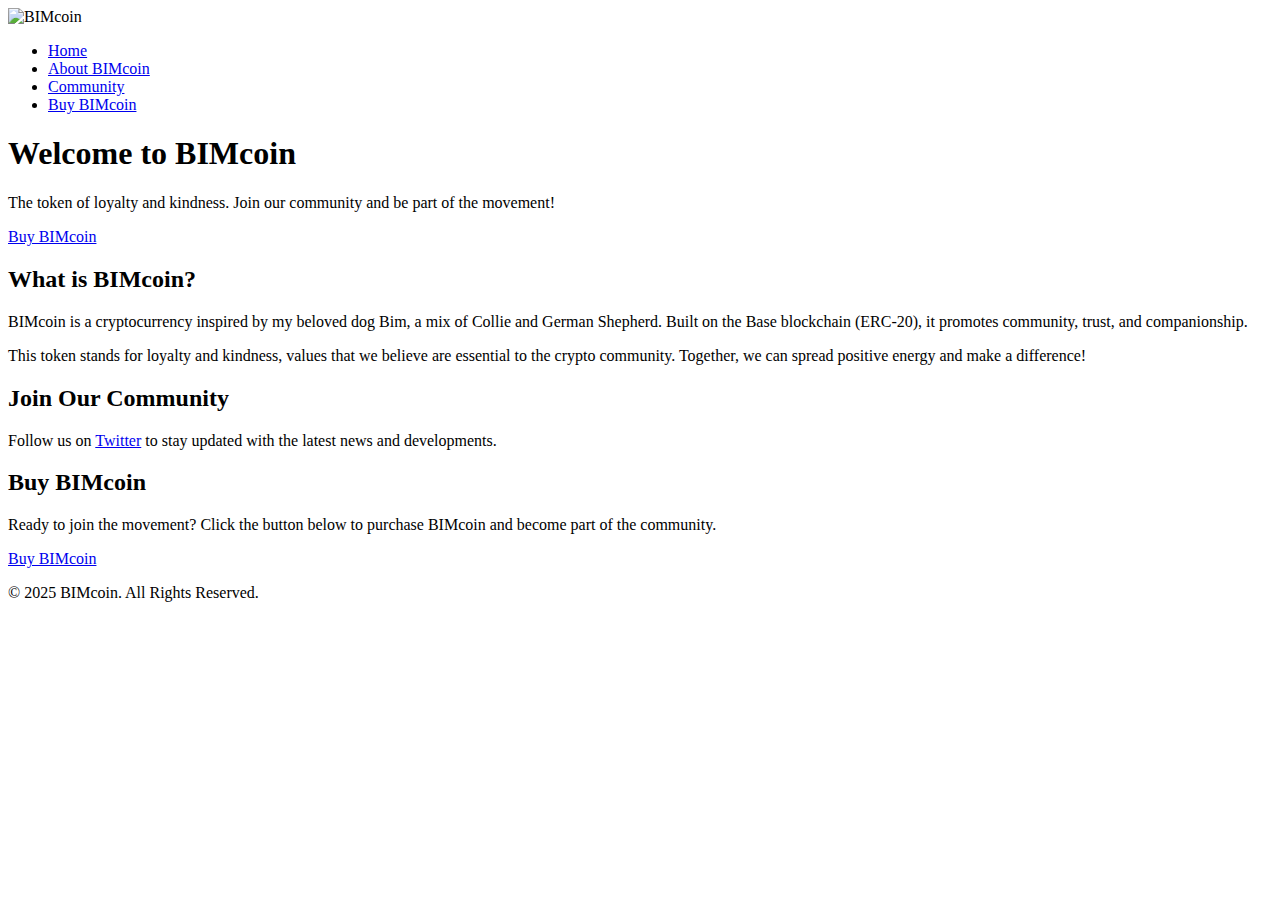
==== index.html @ e451e584 "Rename index.html.html to index.html" ====
<!DOCTYPE html>
<html lang="en">
<head>
    <meta charset="UTF-8">
    <meta name="viewport" content="width=device-width, initial-scale=1.0">
    <title>BIMcoin - Token of Loyalty and Kindness</title>
    <link rel="stylesheet" href="styles.css">
</head>
<body>
    <header>
        <div class="logo">
            <img src="assets/logo.png" alt="BIMcoin">
        </div>
        <nav>
            <ul>
                <li><a href="#home">Home</a></li>
                <li><a href="#about">About BIMcoin</a></li>
                <li><a href="#community">Community</a></li>
                <li><a href="#buy">Buy BIMcoin</a></li>
            </ul>
        </nav>
    </header>

    <section id="home">
        <div class="banner">
            <h1>Welcome to BIMcoin</h1>
            <p>The token of loyalty and kindness. Join our community and be part of the movement!</p>
            <a href="https://pump.fun/coin/6GBN8P4N48Ez7E3dTp3AVYwZdyeckNeuKPXmHFNpump" class="btn">Buy BIMcoin</a>
        </div>
    </section>

    <section id="about">
        <h2>What is BIMcoin?</h2>
        <p>BIMcoin is a cryptocurrency inspired by my beloved dog Bim, a mix of Collie and German Shepherd. Built on the Base blockchain (ERC-20), it promotes community, trust, and companionship.</p>
        <p>This token stands for loyalty and kindness, values that we believe are essential to the crypto community. Together, we can spread positive energy and make a difference!</p>
    </section>

    <section id="community">
        <h2>Join Our Community</h2>
        <p>Follow us on <a href="https://twitter.com/CryptoMaksymus" target="_blank">Twitter</a> to stay updated with the latest news and developments.</p>
    </section>

    <section id="buy">
        <h2>Buy BIMcoin</h2>
        <p>Ready to join the movement? Click the button below to purchase BIMcoin and become part of the community.</p>
        <a href="https://pump.fun/coin/6GBN8P4N48Ez7E3dTp3AVYwZdyeckNeuKPXmHFNpump" class="btn">Buy BIMcoin</a>
    </section>

    <footer>
        <p>&copy; 2025 BIMcoin. All Rights Reserved.</p>
    </footer>
</body>
</html>
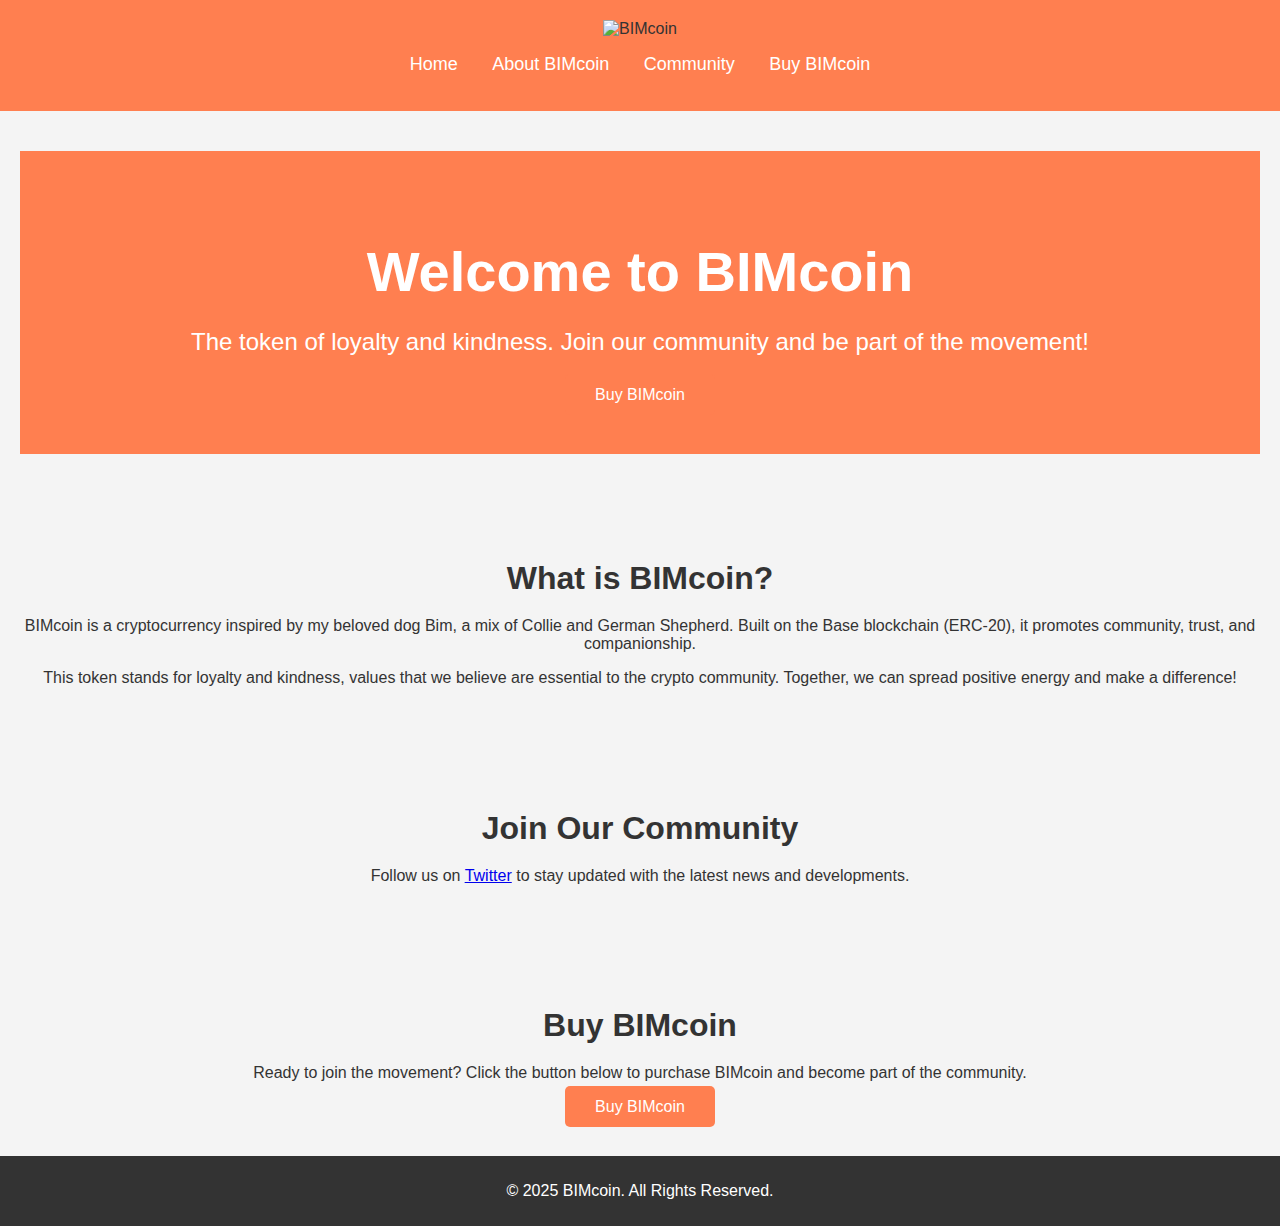
==== commit 587b2817: "Update index.html" ====
--- a/index.html
+++ b/index.html
@@ -7,6 +7,7 @@
     <link rel="stylesheet" href="styles.css">
 </head>
 <body>
+    <meta name="google-site-verification" content="wtKrwq_fL-SoIS1tKzpfZq6_0j_AomY8agKD9AqMa2U" />
     <header>
         <div class="logo">
             <img src="assets/logo.png" alt="BIMcoin">
--- a/styles.css
+++ b/styles.css
@@ -0,0 +1,85 @@
+/* General Styles */
+body {
+    font-family: Arial, sans-serif;
+    margin: 0;
+    padding: 0;
+    background-color: #f4f4f4;
+    color: #333;
+}
+
+header {
+    background-color: #ff7f50; /* Orange color to make it more vibrant */
+    padding: 20px;
+    text-align: center;
+}
+
+header .logo img {
+    max-width: 120px;
+}
+
+nav ul {
+    list-style: none;
+    padding: 0;
+}
+
+nav ul li {
+    display: inline;
+    margin: 0 15px;
+}
+
+nav ul li a {
+    color: white;
+    text-decoration: none;
+    font-size: 18px;
+}
+
+/* Sections */
+section {
+    padding: 40px 20px;
+    text-align: center;
+}
+
+section h2 {
+    font-size: 2em;
+    margin-bottom: 20px;
+}
+
+/* Banner Section */
+.banner {
+    background: #ff7f50; /* Orange background for the banner */
+    color: white;
+    padding: 50px 20px;
+    text-align: center;
+}
+
+.banner h1 {
+    font-size: 3.5em;
+    margin-bottom: 20px;
+}
+
+.banner p {
+    font-size: 1.5em;
+    margin-bottom: 30px;
+}
+
+.btn {
+    background-color: #ff7f50;
+    color: white;
+    padding: 12px 30px;
+    text-decoration: none;
+    border-radius: 5px;
+    font-size: 16px;
+    transition: background-color 0.3s ease;
+}
+
+.btn:hover {
+    background-color: #ff6a33;
+}
+
+/* Footer */
+footer {
+    background-color: #333;
+    color: white;
+    padding: 10px;
+    text-align: center;
+}
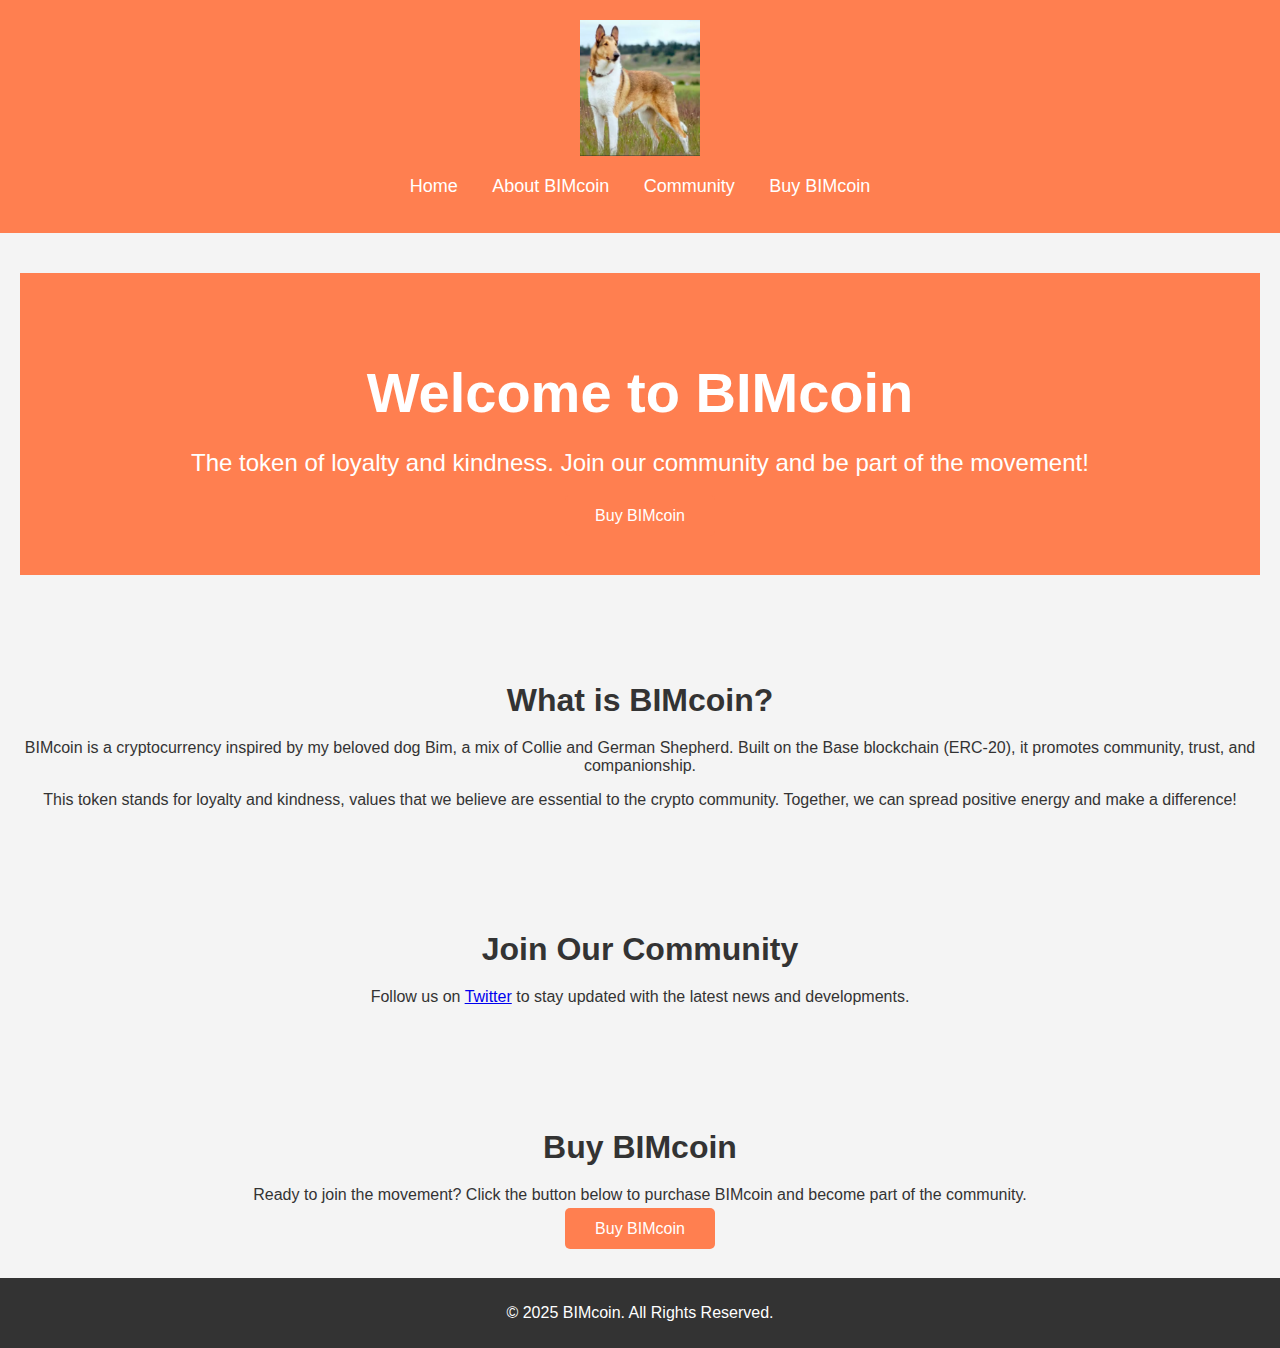
==== commit 299c3435: "Update index.html" ====
--- a/index.html
+++ b/index.html
@@ -5,12 +5,15 @@
     <meta name="viewport" content="width=device-width, initial-scale=1.0">
     <title>BIMcoin - Token of Loyalty and Kindness</title>
     <link rel="stylesheet" href="styles.css">
+
+    <!-- Метатег для підтвердження Google Search Console -->
+    <meta name="google-site-verification" content="wtKrwq_fL-SoIS1tKzpfZq6_0j_AomY8agKD9AqMa2U" />
 </head>
 <body>
-    <meta name="google-site-verification" content="wtKrwq_fL-SoIS1tKzpfZq6_0j_AomY8agKD9AqMa2U" />
     <header>
         <div class="logo">
-            <img src="assets/logo.png" alt="BIMcoin">
+            <!-- Виправлений шлях до зображення -->
+            <img src="assets/bim.png" alt="BIMcoin Logo" onerror="this.onerror=null; this.src='assets/logo.png';">
         </div>
         <nav>
             <ul>
@@ -52,3 +55,4 @@
     </footer>
 </body>
 </html>
+
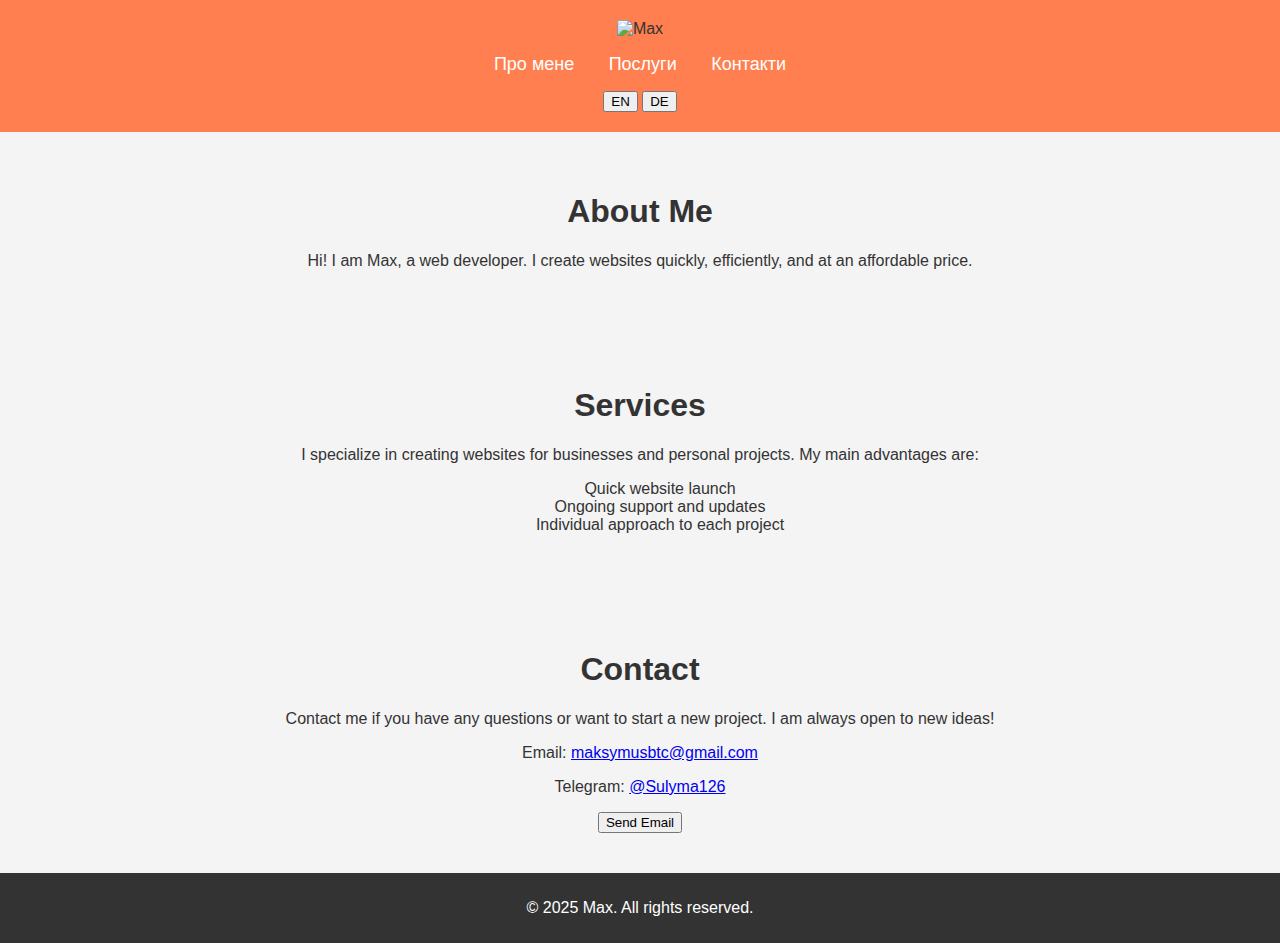
==== commit 341cfed2: "Update index.html" ====
--- a/index.html
+++ b/index.html
@@ -1,58 +1,84 @@
 <!DOCTYPE html>
-<html lang="en">
+<html lang="uk">
 <head>
-    <meta charset="UTF-8">
-    <meta name="viewport" content="width=device-width, initial-scale=1.0">
-    <title>BIMcoin - Token of Loyalty and Kindness</title>
-    <link rel="stylesheet" href="styles.css">
-
-    <!-- Метатег для підтвердження Google Search Console -->
-    <meta name="google-site-verification" content="wtKrwq_fL-SoIS1tKzpfZq6_0j_AomY8agKD9AqMa2U" />
+  <meta charset="UTF-8">
+  <meta name="viewport" content="width=device-width, initial-scale=1.0">
+  <meta name="google-site-verification" content="wtKrwq_fL-SoIS1tKzpfZq6_0j_AomY8agKD9AqMa2U" />
+  <title>Сайт Візитка - Max</title>
+  <link rel="stylesheet" href="styles.css">
 </head>
 <body>
-    <header>
-        <div class="logo">
-            <!-- Виправлений шлях до зображення -->
-            <img src="assets/bim.png" alt="BIMcoin Logo" onerror="this.onerror=null; this.src='assets/logo.png';">
-        </div>
-        <nav>
-            <ul>
-                <li><a href="#home">Home</a></li>
-                <li><a href="#about">About BIMcoin</a></li>
-                <li><a href="#community">Community</a></li>
-                <li><a href="#buy">Buy BIMcoin</a></li>
-            </ul>
-        </nav>
-    </header>
+  <header>
+    <div class="logo">
+      <img src="logo.png" alt="Max" />
+    </div>
+    <nav>
+      <ul>
+        <li><a href="#about" class="nav-link">Про мене</a></li>
+        <li><a href="#services" class="nav-link">Послуги</a></li>
+        <li><a href="#contact" class="nav-link">Контакти</a></li>
+      </ul>
+      <div class="language-switcher">
+        <button class="language-btn" onclick="changeLanguage('en')">EN</button>
+        <button class="language-btn" onclick="changeLanguage('de')">DE</button>
+      </div>
+    </nav>
+  </header>
 
-    <section id="home">
-        <div class="banner">
-            <h1>Welcome to BIMcoin</h1>
-            <p>The token of loyalty and kindness. Join our community and be part of the movement!</p>
-            <a href="https://pump.fun/coin/6GBN8P4N48Ez7E3dTp3AVYwZdyeckNeuKPXmHFNpump" class="btn">Buy BIMcoin</a>
-        </div>
-    </section>
+  <section id="about">
+    <h1 data-lang="about-heading-en" class="lang-en">About Me</h1>
+    <h1 data-lang="about-heading-de" class="lang-de">Über mich</h1>
+    <p data-lang="about-text-en" class="lang-en">Hi! I am Max, a web developer. I create websites quickly, efficiently, and at an affordable price.</p>
+    <p data-lang="about-text-de" class="lang-de">Hallo! Ich bin Max, ein Webentwickler. Ich erstelle Websites schnell, effizient und zu einem erschwinglichen Preis.</p>
+  </section>
 
-    <section id="about">
-        <h2>What is BIMcoin?</h2>
-        <p>BIMcoin is a cryptocurrency inspired by my beloved dog Bim, a mix of Collie and German Shepherd. Built on the Base blockchain (ERC-20), it promotes community, trust, and companionship.</p>
-        <p>This token stands for loyalty and kindness, values that we believe are essential to the crypto community. Together, we can spread positive energy and make a difference!</p>
-    </section>
+  <section id="services">
+    <h1 data-lang="services-heading-en" class="lang-en">Services</h1>
+    <h1 data-lang="services-heading-de" class="lang-de">Dienstleistungen</h1>
+    <p data-lang="services-text-en" class="lang-en">I specialize in creating websites for businesses and personal projects. My main advantages are:</p>
+    <p data-lang="services-text-de" class="lang-de">Ich spezialisiere mich auf die Erstellung von Websites für Unternehmen und persönliche Projekte. Meine Hauptvorteile sind:</p>
+    <ul>
+      <li data-lang="service-1-en" class="lang-en">Quick website launch</li>
+      <li data-lang="service-1-de" class="lang-de">Schneller Website-Start</li>
+      <li data-lang="service-2-en" class="lang-en">Ongoing support and updates</li>
+      <li data-lang="service-2-de" class="lang-de">Laufende Unterstützung und Updates</li>
+      <li data-lang="service-3-en" class="lang-en">Individual approach to each project</li>
+      <li data-lang="service-3-de" class="lang-de">Individuelle Herangehensweise an jedes Projekt</li>
+    </ul>
+  </section>
 
-    <section id="community">
-        <h2>Join Our Community</h2>
-        <p>Follow us on <a href="https://twitter.com/CryptoMaksymus" target="_blank">Twitter</a> to stay updated with the latest news and developments.</p>
-    </section>
+  <section id="contact">
+    <h1 data-lang="contact-heading-en" class="lang-en">Contact</h1>
+    <h1 data-lang="contact-heading-de" class="lang-de">Kontakt</h1>
+    <p data-lang="contact-text-en" class="lang-en">Contact me if you have any questions or want to start a new project. I am always open to new ideas!</p>
+    <p data-lang="contact-text-de" class="lang-de">Kontaktieren Sie mich, wenn Sie Fragen haben oder ein neues Projekt starten möchten. Ich bin immer offen für neue Ideen!</p>
+    <p>Email: <a href="mailto:maksymusbtc@gmail.com">maksymusbtc@gmail.com</a></p>
+    <p>Telegram: <a href="https://t.me/Sulyma126" target="_blank">@Sulyma126</a></p>
+    <button class="contact-btn" onclick="window.location.href='mailto:maksymusbtc@gmail.com'">Send Email</button>
+  </section>
 
-    <section id="buy">
-        <h2>Buy BIMcoin</h2>
-        <p>Ready to join the movement? Click the button below to purchase BIMcoin and become part of the community.</p>
-        <a href="https://pump.fun/coin/6GBN8P4N48Ez7E3dTp3AVYwZdyeckNeuKPXmHFNpump" class="btn">Buy BIMcoin</a>
-    </section>
+  <footer>
+    <p>&copy; 2025 Max. All rights reserved.</p>
+  </footer>
 
-    <footer>
-        <p>&copy; 2025 BIMcoin. All Rights Reserved.</p>
-    </footer>
+  <script>
+    function changeLanguage(lang) {
+      const langElementsEn = document.querySelectorAll('.lang-en');
+      const langElementsDe = document.querySelectorAll('.lang-de');
+      
+      if (lang === 'en') {
+        langElementsEn.forEach(el => el.style.display = 'block');
+        langElementsDe.forEach(el => el.style.display = 'none');
+      } else if (lang === 'de') {
+        langElementsEn.forEach(el => el.style.display = 'none');
+        langElementsDe.forEach(el => el.style.display = 'block');
+      }
+    }
+
+    // Default language is English
+    changeLanguage('en');
+  </script>
 </body>
 </html>
 
+
